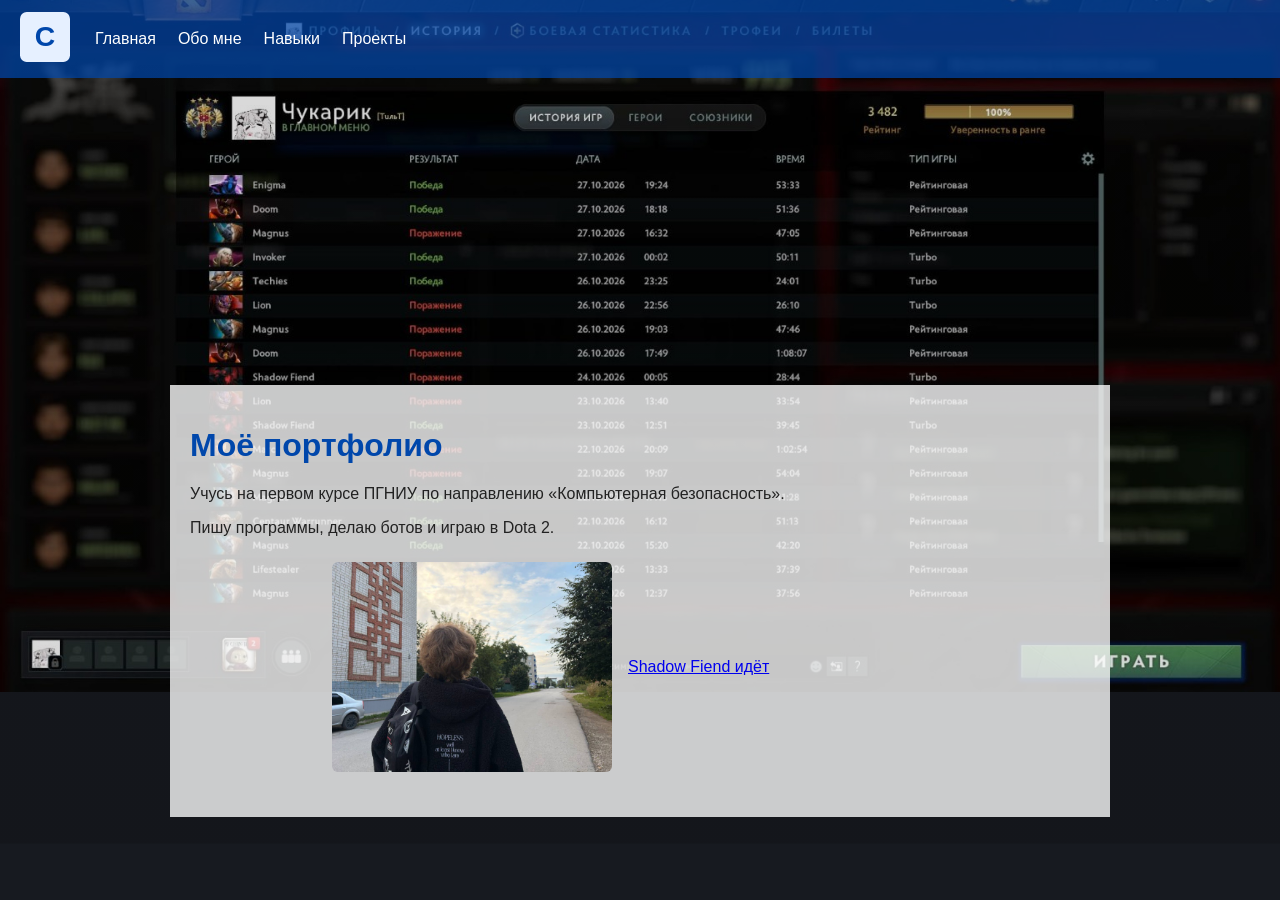
==== index.html @ f6c6921a "Переписать тексты всех страниц простым разговорным языком" ====
<!DOCTYPE html><html lang="ru"><head><meta charset="UTF-8"><meta name="viewport" content="width=device-width, initial-scale=1.0"><title>Портфолио Сеньки</title><link rel="stylesheet" href="style.css?v=cropped-background-4"></head><body class="home-page"><header><a href="index.html"><img class="logo" src="images/logo.svg" alt="Логотип, переход на главную"></a><nav><a href="index.html">Главная</a><a href="about.html">Обо мне</a><a href="skills.html">Навыки</a><a href="projects.html">Проекты</a></nav></header><main class="appear"><h1>Моё портфолио</h1><p>Учусь на первом курсе ПГНИУ по направлению «Компьютерная безопасность».</p><p>Пишу программы, делаю ботов и играю в Dota 2.</p><section class="media-pair"><img class="personal-photo" src="images/my-photo.jpg" alt="Моя фотография на улице"><div class="tenor-gif-embed" data-postid="11654604153865864680" data-share-method="host" data-aspect-ratio="1" data-width="100%"><a href="https://tenor.com/view/dota-2-shadow-fiend-sf-moba-demon-gif-11654604153865864680">Shadow Fiend идёт</a></div><script async src="https://tenor.com/embed.js"></script></section></main><footer></footer></body></html>
---- style.css ----
body{margin:0;font-family:Arial,sans-serif;background:#e6f0ff;color:#222}header{background:#0047ab;padding:12px 20px;display:flex;align-items:center;gap:25px}.logo{width:50px;height:50px;border-radius:5px}nav a{color:white;margin-right:22px;text-decoration:none}nav a:hover{text-decoration:underline}main{max-width:900px;margin:25px auto;padding:20px;background:white}h1,h2{color:#0047ab}.photo{width:280px;max-width:100%;float:left;margin:0 20px 15px 0}.clear{clear:both}footer{text-align:center;padding:15px}.appear{animation:show 1.5s}@keyframes show{from{opacity:0}to{opacity:1}}.background-page{background-image:url('images/background.svg');background-size:cover;background-attachment:fixed}@media(max-width:650px){header{display:block}nav a{display:inline-block;margin:10px 12px 0 0}main{margin:12px}.photo{float:none;display:block;margin-bottom:15px}}
.media-pair{display:grid;grid-template-columns:minmax(0,280px) minmax(0,320px);justify-content:center;align-items:center;gap:16px;margin:25px 0}.personal-photo{display:block;width:100%;max-width:280px;max-height:280px;height:auto;object-fit:contain;border-radius:6px}.media-pair .tenor-gif-embed{width:100%!important;max-width:320px;min-width:0}

/* Фон главной страницы */
.home-page{--background-top:74px;background-color:#171a20;background-image:linear-gradient(rgba(0,0,0,.15),rgba(0,0,0,.15)),url('images/dota-background-hd.jpg');background-size:100% auto;background-position:center calc(var(--background-top) - 8vw);background-repeat:no-repeat;background-attachment:scroll}
.home-page main{margin-top:clamp(180px,24vw,360px);background:rgba(255,255,255,.78)}
@media(max-width:650px){.home-page{--background-top:140px}.home-page main{margin-top:180px}}

.home-page header{background:rgba(0,71,171,.72)}

.projects-main{line-height:1.6}
.projects-intro{max-width:720px;color:#46566b}
.project-grid{display:grid;grid-template-columns:repeat(2,minmax(0,1fr));gap:20px;margin:28px 0}
.project-card{min-width:0;padding:22px;background:#f5f8ff;border:1px solid #d5e2f3;border-radius:10px}
.project-card h2{margin:4px 0 12px;line-height:1.25}
.project-card p{margin:12px 0}
.project-card ul{padding-left:20px}
.project-card li{margin-bottom:7px}
.project-kind{font-size:13px;color:#526986}
.project-tech{font-size:14px;color:#244f86;font-weight:bold}
.project-access{font-size:13px;color:#5e6d80}
.project-link{display:inline-block;margin-top:8px;color:#0047ab;font-weight:bold;text-underline-offset:3px}
.other-projects,.project-files{margin-top:30px;padding-top:12px;border-top:1px solid #d5e2f3}
@media(max-width:700px){.project-grid{grid-template-columns:1fr}.project-card{padding:18px}}

.about-gallery{display:grid;grid-template-columns:minmax(0,1fr) minmax(0,1.4fr);gap:16px;align-items:center;margin:20px 0}
.about-gallery a{display:block;min-width:0}
.about-gallery img{display:block;width:100%;height:auto;max-height:260px;object-fit:contain;border-radius:6px}
@media(max-width:500px){.about-gallery{grid-template-columns:1fr}.about-gallery img{max-height:240px}}

.project-gallery{grid-template-columns:repeat(2,minmax(0,1fr));gap:16px}
.project-gallery img{width:100%;max-height:260px;aspect-ratio:3/2;object-fit:contain}
.project-gallery .ddnet-project-image{grid-column:1/-1;background:#182131;border-radius:6px;padding:20px;box-sizing:border-box}
.project-gallery .ddnet-project-image img{max-height:140px;aspect-ratio:auto}
@media(max-width:500px){.project-gallery{grid-template-columns:1fr}}
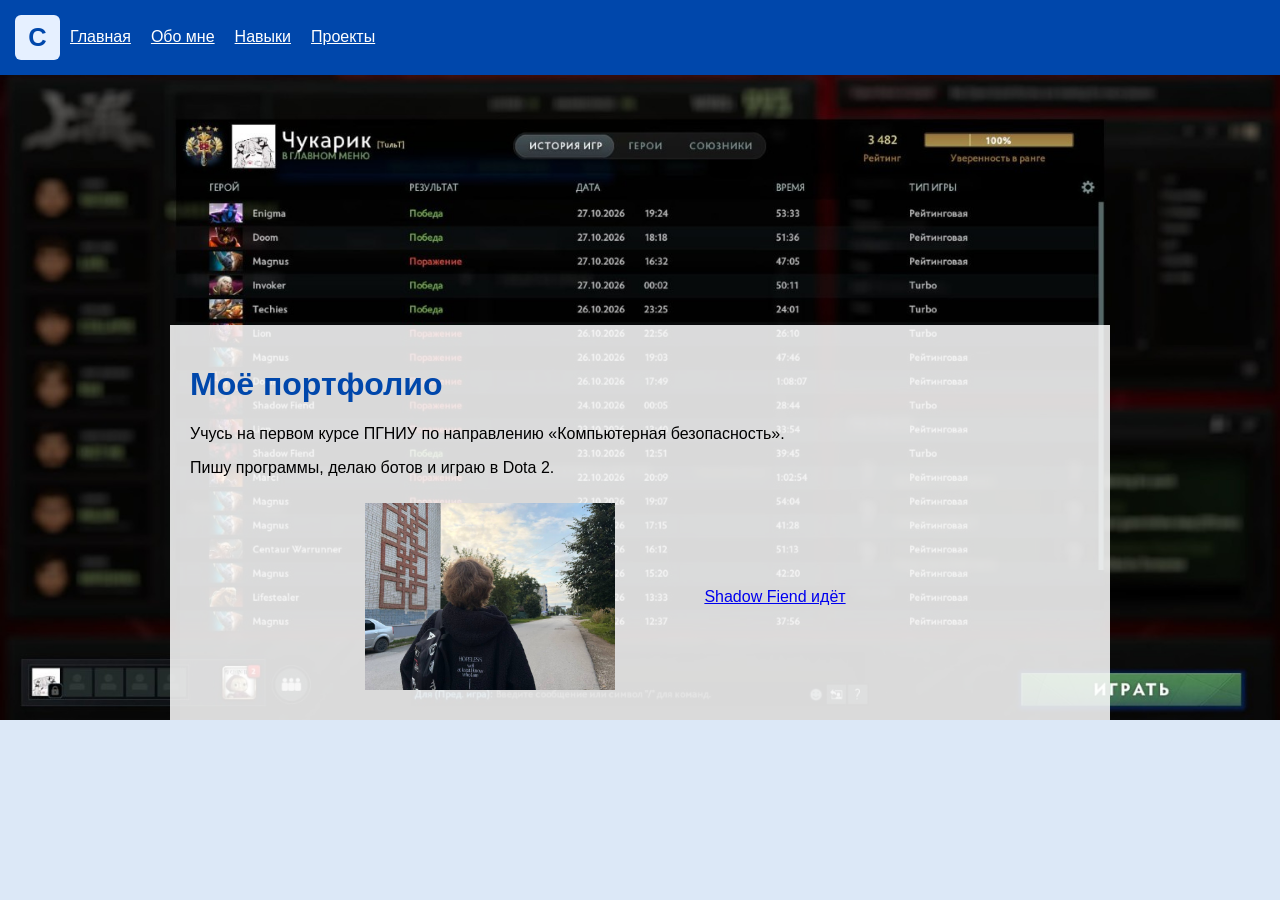
==== commit b9abeabc: "Подключить упрощённые стили" ====
--- a/index.html
+++ b/index.html
@@ -1 +1 @@
-<!DOCTYPE html><html lang="ru"><head><meta charset="UTF-8"><meta name="viewport" content="width=device-width, initial-scale=1.0"><title>Портфолио Сеньки</title><link rel="stylesheet" href="style.css?v=cropped-background-4"></head><body class="home-page"><header><a href="index.html"><img class="logo" src="images/logo.svg" alt="Логотип, переход на главную"></a><nav><a href="index.html">Главная</a><a href="about.html">Обо мне</a><a href="skills.html">Навыки</a><a href="projects.html">Проекты</a></nav></header><main class="appear"><h1>Моё портфолио</h1><p>Учусь на первом курсе ПГНИУ по направлению «Компьютерная безопасность».</p><p>Пишу программы, делаю ботов и играю в Dota 2.</p><section class="media-pair"><img class="personal-photo" src="images/my-photo.jpg" alt="Моя фотография на улице"><div class="tenor-gif-embed" data-postid="11654604153865864680" data-share-method="host" data-aspect-ratio="1" data-width="100%"><a href="https://tenor.com/view/dota-2-shadow-fiend-sf-moba-demon-gif-11654604153865864680">Shadow Fiend идёт</a></div><script async src="https://tenor.com/embed.js"></script></section></main><footer></footer></body></html>+<!DOCTYPE html><html lang="ru"><head><meta charset="UTF-8"><meta name="viewport" content="width=device-width, initial-scale=1.0"><title>Портфолио Сеньки</title><link rel="stylesheet" href="style.css?v=simple-1"></head><body class="home-page"><header><a href="index.html"><img class="logo" src="images/logo.svg" alt="Логотип, переход на главную"></a><nav><a href="index.html">Главная</a><a href="about.html">Обо мне</a><a href="skills.html">Навыки</a><a href="projects.html">Проекты</a></nav></header><main class="appear"><h1>Моё портфолио</h1><p>Учусь на первом курсе ПГНИУ по направлению «Компьютерная безопасность».</p><p>Пишу программы, делаю ботов и играю в Dota 2.</p><section class="media-pair"><img class="personal-photo" src="images/my-photo.jpg" alt="Моя фотография на улице"><div class="tenor-gif-embed" data-postid="11654604153865864680" data-share-method="host" data-aspect-ratio="1" data-width="100%"><a href="https://tenor.com/view/dota-2-shadow-fiend-sf-moba-demon-gif-11654604153865864680">Shadow Fiend идёт</a></div><script async src="https://tenor.com/embed.js"></script></section></main><footer></footer></body></html>
--- a/style.css
+++ b/style.css
@@ -1,35 +1,113 @@
-body{margin:0;font-family:Arial,sans-serif;background:#e6f0ff;color:#222}header{background:#0047ab;padding:12px 20px;display:flex;align-items:center;gap:25px}.logo{width:50px;height:50px;border-radius:5px}nav a{color:white;margin-right:22px;text-decoration:none}nav a:hover{text-decoration:underline}main{max-width:900px;margin:25px auto;padding:20px;background:white}h1,h2{color:#0047ab}.photo{width:280px;max-width:100%;float:left;margin:0 20px 15px 0}.clear{clear:both}footer{text-align:center;padding:15px}.appear{animation:show 1.5s}@keyframes show{from{opacity:0}to{opacity:1}}.background-page{background-image:url('images/background.svg');background-size:cover;background-attachment:fixed}@media(max-width:650px){header{display:block}nav a{display:inline-block;margin:10px 12px 0 0}main{margin:12px}.photo{float:none;display:block;margin-bottom:15px}}
-.media-pair{display:grid;grid-template-columns:minmax(0,280px) minmax(0,320px);justify-content:center;align-items:center;gap:16px;margin:25px 0}.personal-photo{display:block;width:100%;max-width:280px;max-height:280px;height:auto;object-fit:contain;border-radius:6px}.media-pair .tenor-gif-embed{width:100%!important;max-width:320px;min-width:0}
+body {
+    margin: 0;
+    font-family: Arial;
+    background: #e6f0ff;
+    color: black;
+}
 
-/* Фон главной страницы */
-.home-page{--background-top:74px;background-color:#171a20;background-image:linear-gradient(rgba(0,0,0,.15),rgba(0,0,0,.15)),url('images/dota-background-hd.jpg');background-size:100% auto;background-position:center calc(var(--background-top) - 8vw);background-repeat:no-repeat;background-attachment:scroll}
-.home-page main{margin-top:clamp(180px,24vw,360px);background:rgba(255,255,255,.78)}
-@media(max-width:650px){.home-page{--background-top:140px}.home-page main{margin-top:180px}}
+header {
+    background: #0047ab;
+    padding: 15px;
+}
 
-.home-page header{background:rgba(0,71,171,.72)}
+.logo {
+    width: 45px;
+    vertical-align: middle;
+}
 
-.projects-main{line-height:1.6}
-.projects-intro{max-width:720px;color:#46566b}
-.project-grid{display:grid;grid-template-columns:repeat(2,minmax(0,1fr));gap:20px;margin:28px 0}
-.project-card{min-width:0;padding:22px;background:#f5f8ff;border:1px solid #d5e2f3;border-radius:10px}
-.project-card h2{margin:4px 0 12px;line-height:1.25}
-.project-card p{margin:12px 0}
-.project-card ul{padding-left:20px}
-.project-card li{margin-bottom:7px}
-.project-kind{font-size:13px;color:#526986}
-.project-tech{font-size:14px;color:#244f86;font-weight:bold}
-.project-access{font-size:13px;color:#5e6d80}
-.project-link{display:inline-block;margin-top:8px;color:#0047ab;font-weight:bold;text-underline-offset:3px}
-.other-projects,.project-files{margin-top:30px;padding-top:12px;border-top:1px solid #d5e2f3}
-@media(max-width:700px){.project-grid{grid-template-columns:1fr}.project-card{padding:18px}}
+nav {
+    display: inline-block;
+}
 
-.about-gallery{display:grid;grid-template-columns:minmax(0,1fr) minmax(0,1.4fr);gap:16px;align-items:center;margin:20px 0}
-.about-gallery a{display:block;min-width:0}
-.about-gallery img{display:block;width:100%;height:auto;max-height:260px;object-fit:contain;border-radius:6px}
-@media(max-width:500px){.about-gallery{grid-template-columns:1fr}.about-gallery img{max-height:240px}}
+nav a {
+    color: white;
+    margin: 10px;
+}
 
-.project-gallery{grid-template-columns:repeat(2,minmax(0,1fr));gap:16px}
-.project-gallery img{width:100%;max-height:260px;aspect-ratio:3/2;object-fit:contain}
-.project-gallery .ddnet-project-image{grid-column:1/-1;background:#182131;border-radius:6px;padding:20px;box-sizing:border-box}
-.project-gallery .ddnet-project-image img{max-height:140px;aspect-ratio:auto}
-@media(max-width:500px){.project-gallery{grid-template-columns:1fr}}
+main {
+    background: white;
+    max-width: 900px;
+    margin: 25px auto;
+    padding: 20px;
+}
+
+h1, h2 {
+    color: #0047ab;
+}
+
+img {
+    max-width: 100%;
+}
+
+.media-pair {
+    text-align: center;
+}
+
+.personal-photo {
+    width: 250px;
+    vertical-align: middle;
+    margin: 10px;
+}
+
+.tenor-gif-embed {
+    display: inline-block;
+    width: 300px !important;
+    max-width: 100%;
+    vertical-align: middle;
+}
+
+.home-page {
+    background: #dce8f7 url("images/dota-background-hd.jpg") center top / 100% auto no-repeat;
+}
+
+.home-page main {
+    margin-top: 250px;
+    background: rgba(255, 255, 255, 0.85);
+}
+
+.background-page {
+    background: #e6f0ff url("images/background.svg") center / cover fixed;
+}
+
+.about-gallery img {
+    width: 280px;
+    margin: 10px;
+    vertical-align: middle;
+}
+
+.project-card {
+    margin: 20px 0;
+    padding: 10px;
+    border: 1px solid #cccccc;
+}
+
+.project-kind, .project-tech, .project-access {
+    color: #555555;
+}
+
+footer {
+    text-align: center;
+}
+
+.appear {
+    animation: show 1s;
+}
+
+@keyframes show {
+    from { opacity: 0; }
+    to { opacity: 1; }
+}
+
+@media (max-width: 600px) {
+    main {
+        margin: 10px;
+    }
+
+    .home-page main {
+        margin-top: 120px;
+    }
+
+    nav a {
+        margin: 5px;
+    }
+}
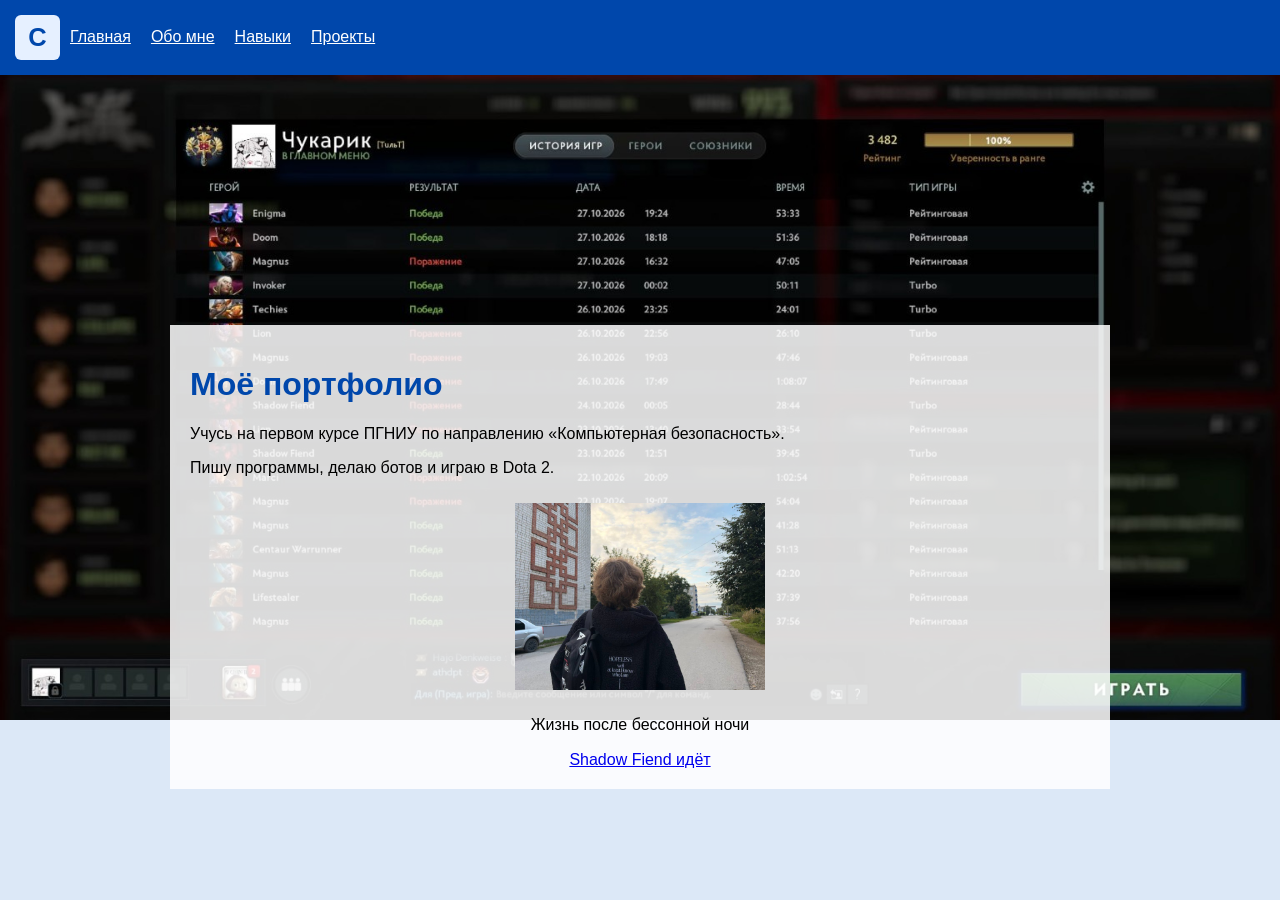
==== commit a17ea81e: "Добавил подпись рядом с фотографией" ====
--- a/index.html
+++ b/index.html
@@ -1 +1,2 @@
-<!DOCTYPE html><html lang="ru"><head><meta charset="UTF-8"><meta name="viewport" content="width=device-width, initial-scale=1.0"><title>Портфолио Сеньки</title><link rel="stylesheet" href="style.css?v=simple-1"></head><body class="home-page"><header><a href="index.html"><img class="logo" src="images/logo.svg" alt="Логотип, переход на главную"></a><nav><a href="index.html">Главная</a><a href="about.html">Обо мне</a><a href="skills.html">Навыки</a><a href="projects.html">Проекты</a></nav></header><main class="appear"><h1>Моё портфолио</h1><p>Учусь на первом курсе ПГНИУ по направлению «Компьютерная безопасность».</p><p>Пишу программы, делаю ботов и играю в Dota 2.</p><section class="media-pair"><img class="personal-photo" src="images/my-photo.jpg" alt="Моя фотография на улице"><div class="tenor-gif-embed" data-postid="11654604153865864680" data-share-method="host" data-aspect-ratio="1" data-width="100%"><a href="https://tenor.com/view/dota-2-shadow-fiend-sf-moba-demon-gif-11654604153865864680">Shadow Fiend идёт</a></div><script async src="https://tenor.com/embed.js"></script></section></main><footer></footer></body></html>+<!-- Здесь находится главная страница сайта -->
+<!DOCTYPE html><html lang="ru"><head><meta charset="UTF-8"><meta name="viewport" content="width=device-width, initial-scale=1.0"><title>Портфолио Сеньки</title><link rel="stylesheet" href="style.css?v=simple-2"></head><body class="home-page"><header><a href="index.html"><img class="logo" src="images/logo.svg" alt="Логотип, переход на главную"></a><nav><a href="index.html">Главная</a><a href="about.html">Обо мне</a><a href="skills.html">Навыки</a><a href="projects.html">Проекты</a></nav></header><main class="appear"><h1>Моё портфолио</h1><p>Учусь на первом курсе ПГНИУ по направлению «Компьютерная безопасность».</p><p>Пишу программы, делаю ботов и играю в Dota 2.</p><section class="media-pair"><div class="photo-with-text"><img class="personal-photo" src="images/my-photo.jpg" alt="Моя фотография на улице"><p>Жизнь после бессонной ночи</p></div><div class="tenor-gif-embed" data-postid="11654604153865864680" data-share-method="host" data-aspect-ratio="1" data-width="100%"><a href="https://tenor.com/view/dota-2-shadow-fiend-sf-moba-demon-gif-11654604153865864680">Shadow Fiend идёт</a></div><script async src="https://tenor.com/embed.js"></script></section></main><footer></footer></body></html>
--- a/style.css
+++ b/style.css
@@ -1,3 +1,4 @@
+/* Здесь я меняю цвета и внешний вид сайта */
 body {
     margin: 0;
     font-family: Arial;
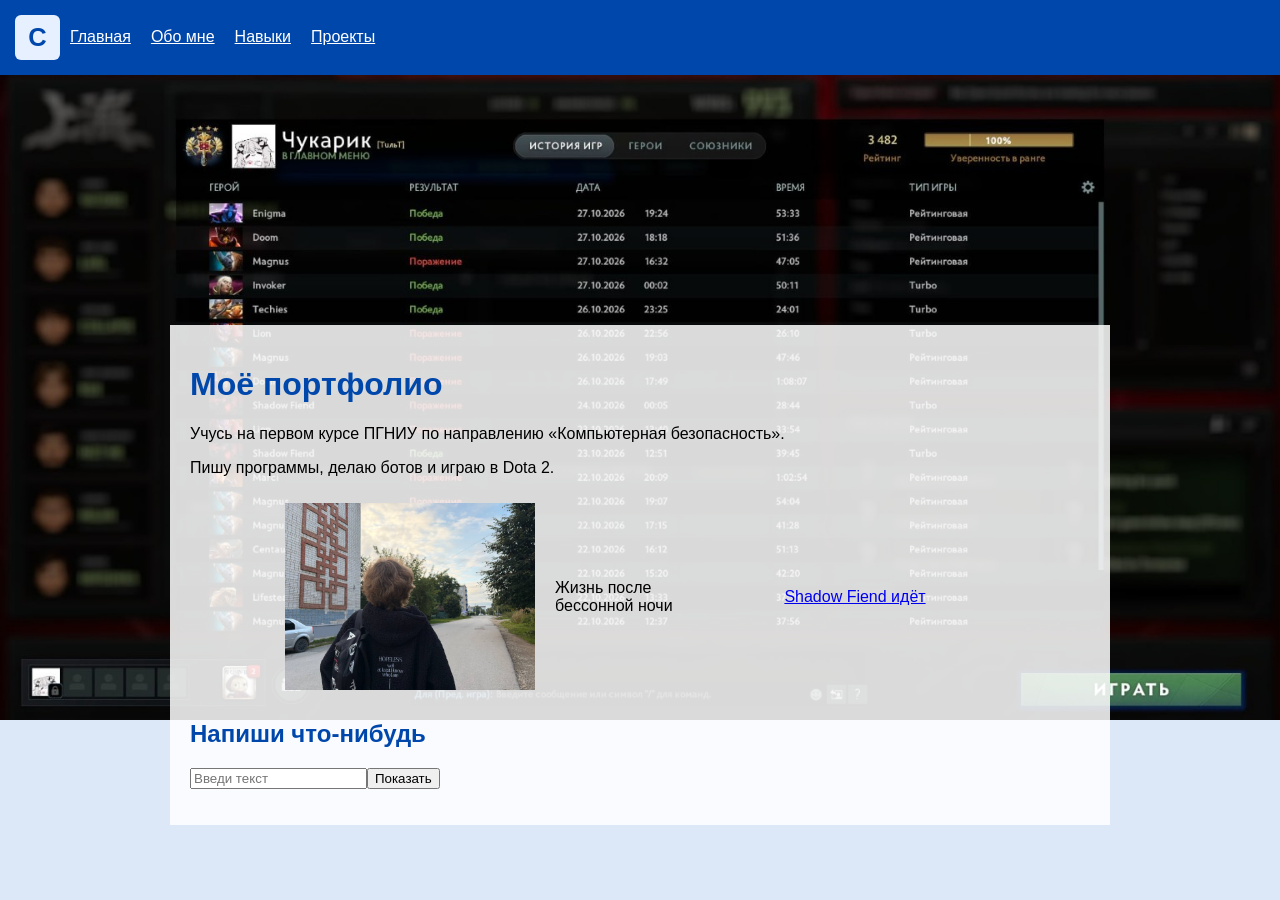
==== commit 2fe71c32: "Добавил поле для ввода текста" ====
--- a/index.html
+++ b/index.html
@@ -1,2 +1,2 @@
 <!-- Здесь находится главная страница сайта -->
-<!DOCTYPE html><html lang="ru"><head><meta charset="UTF-8"><meta name="viewport" content="width=device-width, initial-scale=1.0"><title>Портфолио Сеньки</title><link rel="stylesheet" href="style.css?v=simple-2"></head><body class="home-page"><header><a href="index.html"><img class="logo" src="images/logo.svg" alt="Логотип, переход на главную"></a><nav><a href="index.html">Главная</a><a href="about.html">Обо мне</a><a href="skills.html">Навыки</a><a href="projects.html">Проекты</a></nav></header><main class="appear"><h1>Моё портфолио</h1><p>Учусь на первом курсе ПГНИУ по направлению «Компьютерная безопасность».</p><p>Пишу программы, делаю ботов и играю в Dota 2.</p><section class="media-pair"><div class="photo-with-text"><img class="personal-photo" src="images/my-photo.jpg" alt="Моя фотография на улице"><p>Жизнь после бессонной ночи</p></div><div class="tenor-gif-embed" data-postid="11654604153865864680" data-share-method="host" data-aspect-ratio="1" data-width="100%"><a href="https://tenor.com/view/dota-2-shadow-fiend-sf-moba-demon-gif-11654604153865864680">Shadow Fiend идёт</a></div><script async src="https://tenor.com/embed.js"></script></section></main><footer></footer></body></html>+<!DOCTYPE html><html lang="ru"><head><meta charset="UTF-8"><meta name="viewport" content="width=device-width, initial-scale=1.0"><title>Портфолио Сеньки</title><link rel="stylesheet" href="style.css?v=simple-2"></head><body class="home-page"><header><a href="index.html"><img class="logo" src="images/logo.svg" alt="Логотип, переход на главную"></a><nav><a href="index.html">Главная</a><a href="about.html">Обо мне</a><a href="skills.html">Навыки</a><a href="projects.html">Проекты</a></nav></header><main class="appear"><h1>Моё портфолио</h1><p>Учусь на первом курсе ПГНИУ по направлению «Компьютерная безопасность».</p><p>Пишу программы, делаю ботов и играю в Dota 2.</p><section class="media-pair"><div class="photo-with-text"><img class="personal-photo" src="images/my-photo.jpg" alt="Моя фотография на улице"><p>Жизнь после бессонной ночи</p></div><div class="tenor-gif-embed" data-postid="11654604153865864680" data-share-method="host" data-aspect-ratio="1" data-width="100%"><a href="https://tenor.com/view/dota-2-shadow-fiend-sf-moba-demon-gif-11654604153865864680">Shadow Fiend идёт</a></div><script async src="https://tenor.com/embed.js"></script></section><section><h2>Напиши что-нибудь</h2><input type="text" id="myText" placeholder="Введи текст"><button onclick="showText()">Показать</button><p id="result"></p></section></main><footer></footer><script src="script.js"></script></body></html>
--- a/style.css
+++ b/style.css
@@ -112,3 +112,22 @@
         margin: 5px;
     }
 }
+
+.photo-with-text {
+    display: inline-flex;
+    align-items: center;
+    gap: 10px;
+    vertical-align: middle;
+}
+
+.photo-with-text p {
+    width: 150px;
+    text-align: left;
+}
+
+@media (max-width: 600px) {
+    .photo-with-text {
+        flex-wrap: wrap;
+        justify-content: center;
+    }
+}
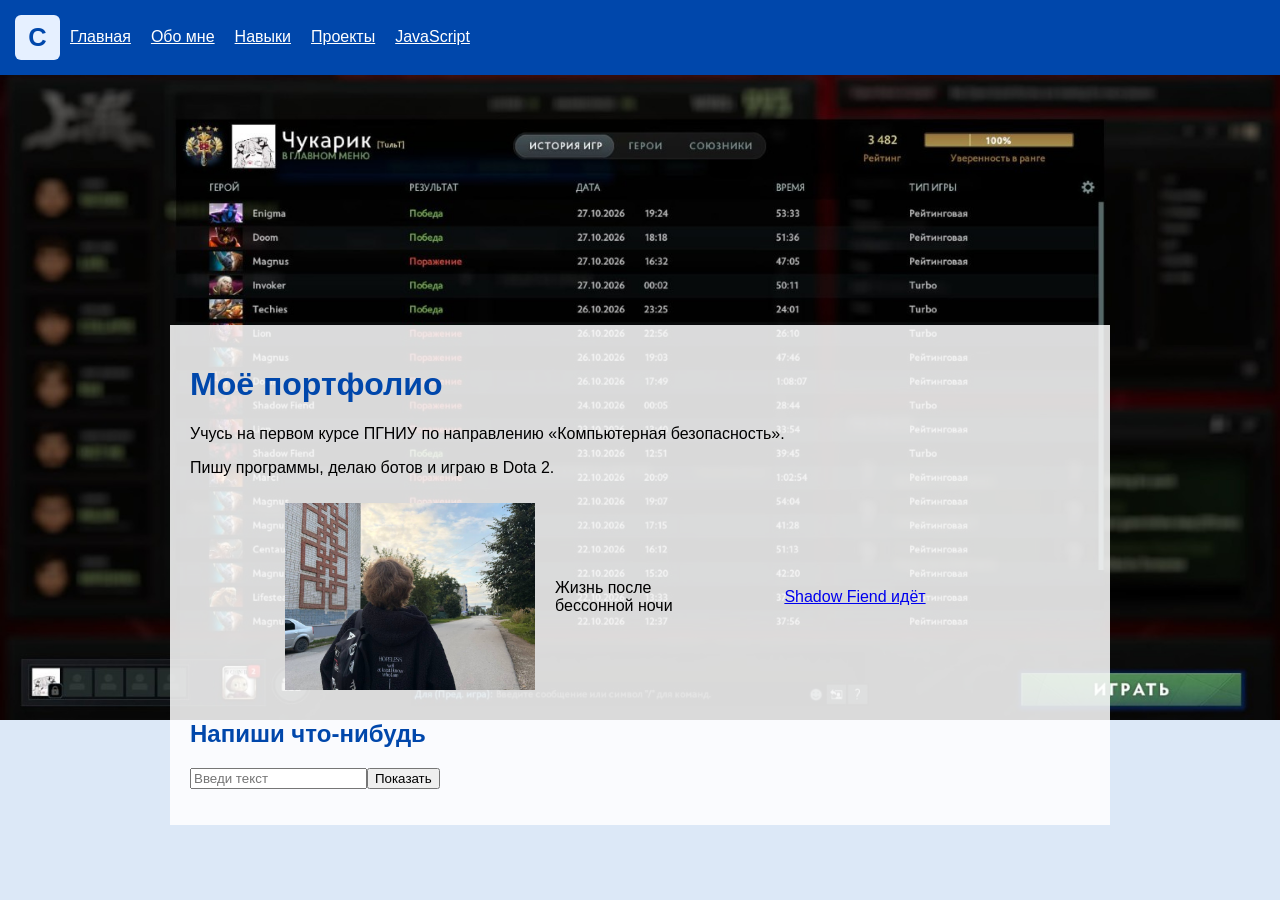
==== commit 16388576: "Добавил ссылку на страницу с JavaScript" ====
--- a/index.html
+++ b/index.html
@@ -1,2 +1,2 @@
 <!-- Здесь находится главная страница сайта -->
-<!DOCTYPE html><html lang="ru"><head><meta charset="UTF-8"><meta name="viewport" content="width=device-width, initial-scale=1.0"><title>Портфолио Сеньки</title><link rel="stylesheet" href="style.css?v=simple-2"></head><body class="home-page"><header><a href="index.html"><img class="logo" src="images/logo.svg" alt="Логотип, переход на главную"></a><nav><a href="index.html">Главная</a><a href="about.html">Обо мне</a><a href="skills.html">Навыки</a><a href="projects.html">Проекты</a></nav></header><main class="appear"><h1>Моё портфолио</h1><p>Учусь на первом курсе ПГНИУ по направлению «Компьютерная безопасность».</p><p>Пишу программы, делаю ботов и играю в Dota 2.</p><section class="media-pair"><div class="photo-with-text"><img class="personal-photo" src="images/my-photo.jpg" alt="Моя фотография на улице"><p>Жизнь после бессонной ночи</p></div><div class="tenor-gif-embed" data-postid="11654604153865864680" data-share-method="host" data-aspect-ratio="1" data-width="100%"><a href="https://tenor.com/view/dota-2-shadow-fiend-sf-moba-demon-gif-11654604153865864680">Shadow Fiend идёт</a></div><script async src="https://tenor.com/embed.js"></script></section><section><h2>Напиши что-нибудь</h2><input type="text" id="myText" placeholder="Введи текст"><button onclick="showText()">Показать</button><p id="result"></p></section></main><footer></footer><script src="script.js"></script></body></html>+<!DOCTYPE html><html lang="ru"><head><meta charset="UTF-8"><meta name="viewport" content="width=device-width, initial-scale=1.0"><title>Портфолио Сеньки</title><link rel="stylesheet" href="style.css?v=simple-2"></head><body class="home-page"><header><a href="index.html"><img class="logo" src="images/logo.svg" alt="Логотип, переход на главную"></a><nav><a href="index.html">Главная</a><a href="about.html">Обо мне</a><a href="skills.html">Навыки</a><a href="projects.html">Проекты</a><a href="javascript.html">JavaScript</a></nav></header><main class="appear"><h1>Моё портфолио</h1><p>Учусь на первом курсе ПГНИУ по направлению «Компьютерная безопасность».</p><p>Пишу программы, делаю ботов и играю в Dota 2.</p><section class="media-pair"><div class="photo-with-text"><img class="personal-photo" src="images/my-photo.jpg" alt="Моя фотография на улице"><p>Жизнь после бессонной ночи</p></div><div class="tenor-gif-embed" data-postid="11654604153865864680" data-share-method="host" data-aspect-ratio="1" data-width="100%"><a href="https://tenor.com/view/dota-2-shadow-fiend-sf-moba-demon-gif-11654604153865864680">Shadow Fiend идёт</a></div><script async src="https://tenor.com/embed.js"></script></section><section><h2>Напиши что-нибудь</h2><input type="text" id="myText" placeholder="Введи текст"><button onclick="showText()">Показать</button><p id="result"></p></section></main><footer></footer><script src="script.js"></script></body></html>
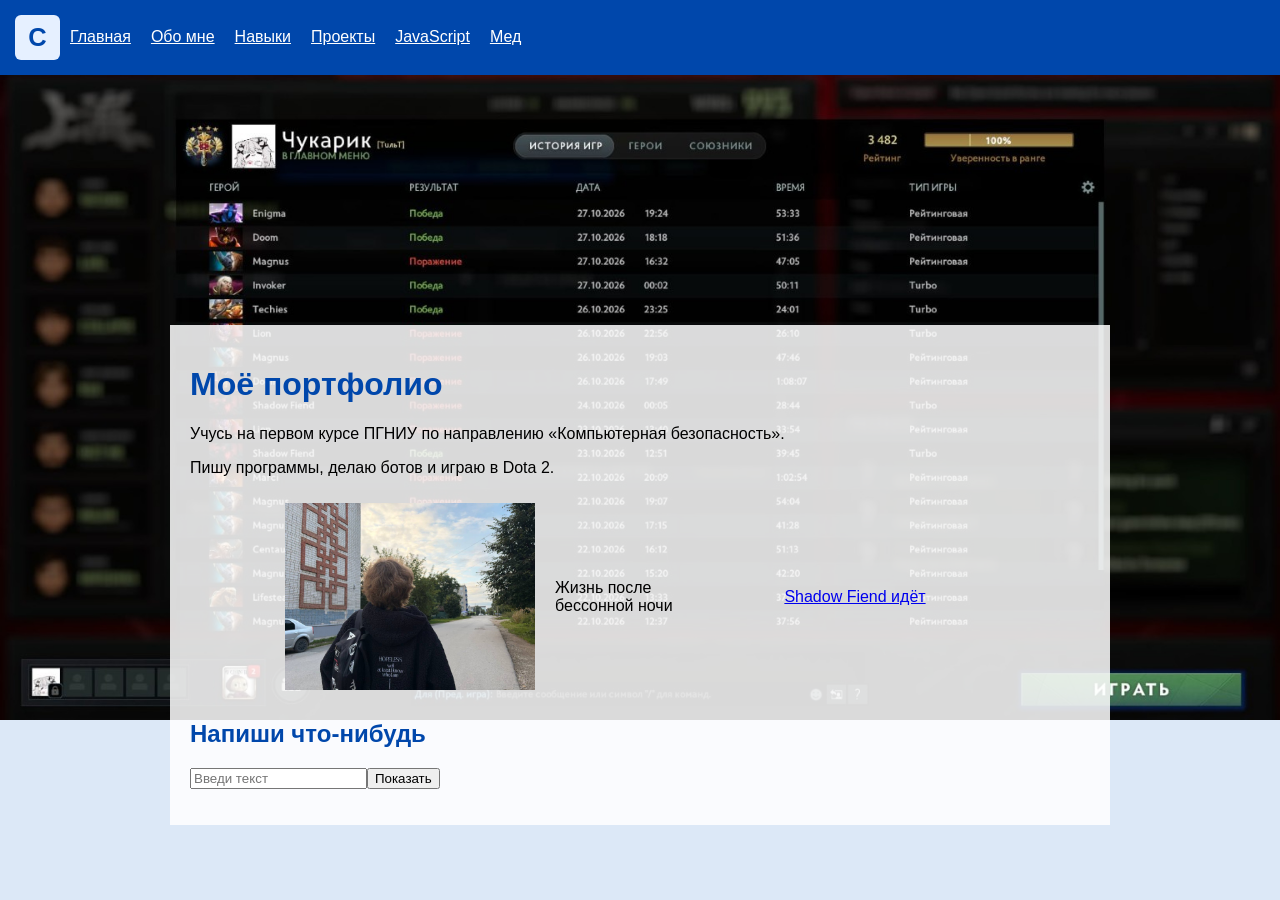
==== commit b5da1f8f: "Добавил вкладку Мед в верхнее меню" ====
--- a/index.html
+++ b/index.html
@@ -1,2 +1,2 @@
 <!-- Здесь находится главная страница сайта -->
-<!DOCTYPE html><html lang="ru"><head><meta charset="UTF-8"><meta name="viewport" content="width=device-width, initial-scale=1.0"><title>Портфолио Сеньки</title><link rel="stylesheet" href="style.css?v=simple-2"></head><body class="home-page"><header><a href="index.html"><img class="logo" src="images/logo.svg" alt="Логотип, переход на главную"></a><nav><a href="index.html">Главная</a><a href="about.html">Обо мне</a><a href="skills.html">Навыки</a><a href="projects.html">Проекты</a><a href="javascript.html">JavaScript</a></nav></header><main class="appear"><h1>Моё портфолио</h1><p>Учусь на первом курсе ПГНИУ по направлению «Компьютерная безопасность».</p><p>Пишу программы, делаю ботов и играю в Dota 2.</p><section class="media-pair"><div class="photo-with-text"><img class="personal-photo" src="images/my-photo.jpg" alt="Моя фотография на улице"><p>Жизнь после бессонной ночи</p></div><div class="tenor-gif-embed" data-postid="11654604153865864680" data-share-method="host" data-aspect-ratio="1" data-width="100%"><a href="https://tenor.com/view/dota-2-shadow-fiend-sf-moba-demon-gif-11654604153865864680">Shadow Fiend идёт</a></div><script async src="https://tenor.com/embed.js"></script></section><section><h2>Напиши что-нибудь</h2><input type="text" id="myText" placeholder="Введи текст"><button onclick="showText()">Показать</button><p id="result"></p></section></main><footer></footer><script src="script.js"></script></body></html>+<!DOCTYPE html><html lang="ru"><head><meta charset="UTF-8"><meta name="viewport" content="width=device-width, initial-scale=1.0"><title>Портфолио Сеньки</title><link rel="stylesheet" href="style.css?v=simple-2"></head><body class="home-page"><header><a href="index.html"><img class="logo" src="images/logo.svg" alt="Логотип, переход на главную"></a><nav><a href="index.html">Главная</a><a href="about.html">Обо мне</a><a href="skills.html">Навыки</a><a href="projects.html">Проекты</a><a href="javascript.html">JavaScript</a><a href="medicine-ticket-4.html">Мед</a></nav></header><main class="appear"><h1>Моё портфолио</h1><p>Учусь на первом курсе ПГНИУ по направлению «Компьютерная безопасность».</p><p>Пишу программы, делаю ботов и играю в Dota 2.</p><section class="media-pair"><div class="photo-with-text"><img class="personal-photo" src="images/my-photo.jpg" alt="Моя фотография на улице"><p>Жизнь после бессонной ночи</p></div><div class="tenor-gif-embed" data-postid="11654604153865864680" data-share-method="host" data-aspect-ratio="1" data-width="100%"><a href="https://tenor.com/view/dota-2-shadow-fiend-sf-moba-demon-gif-11654604153865864680">Shadow Fiend идёт</a></div><script async src="https://tenor.com/embed.js"></script></section><section><h2>Напиши что-нибудь</h2><input type="text" id="myText" placeholder="Введи текст"><button onclick="showText()">Показать</button><p id="result"></p></section></main><footer></footer><script src="script.js"></script></body></html>
